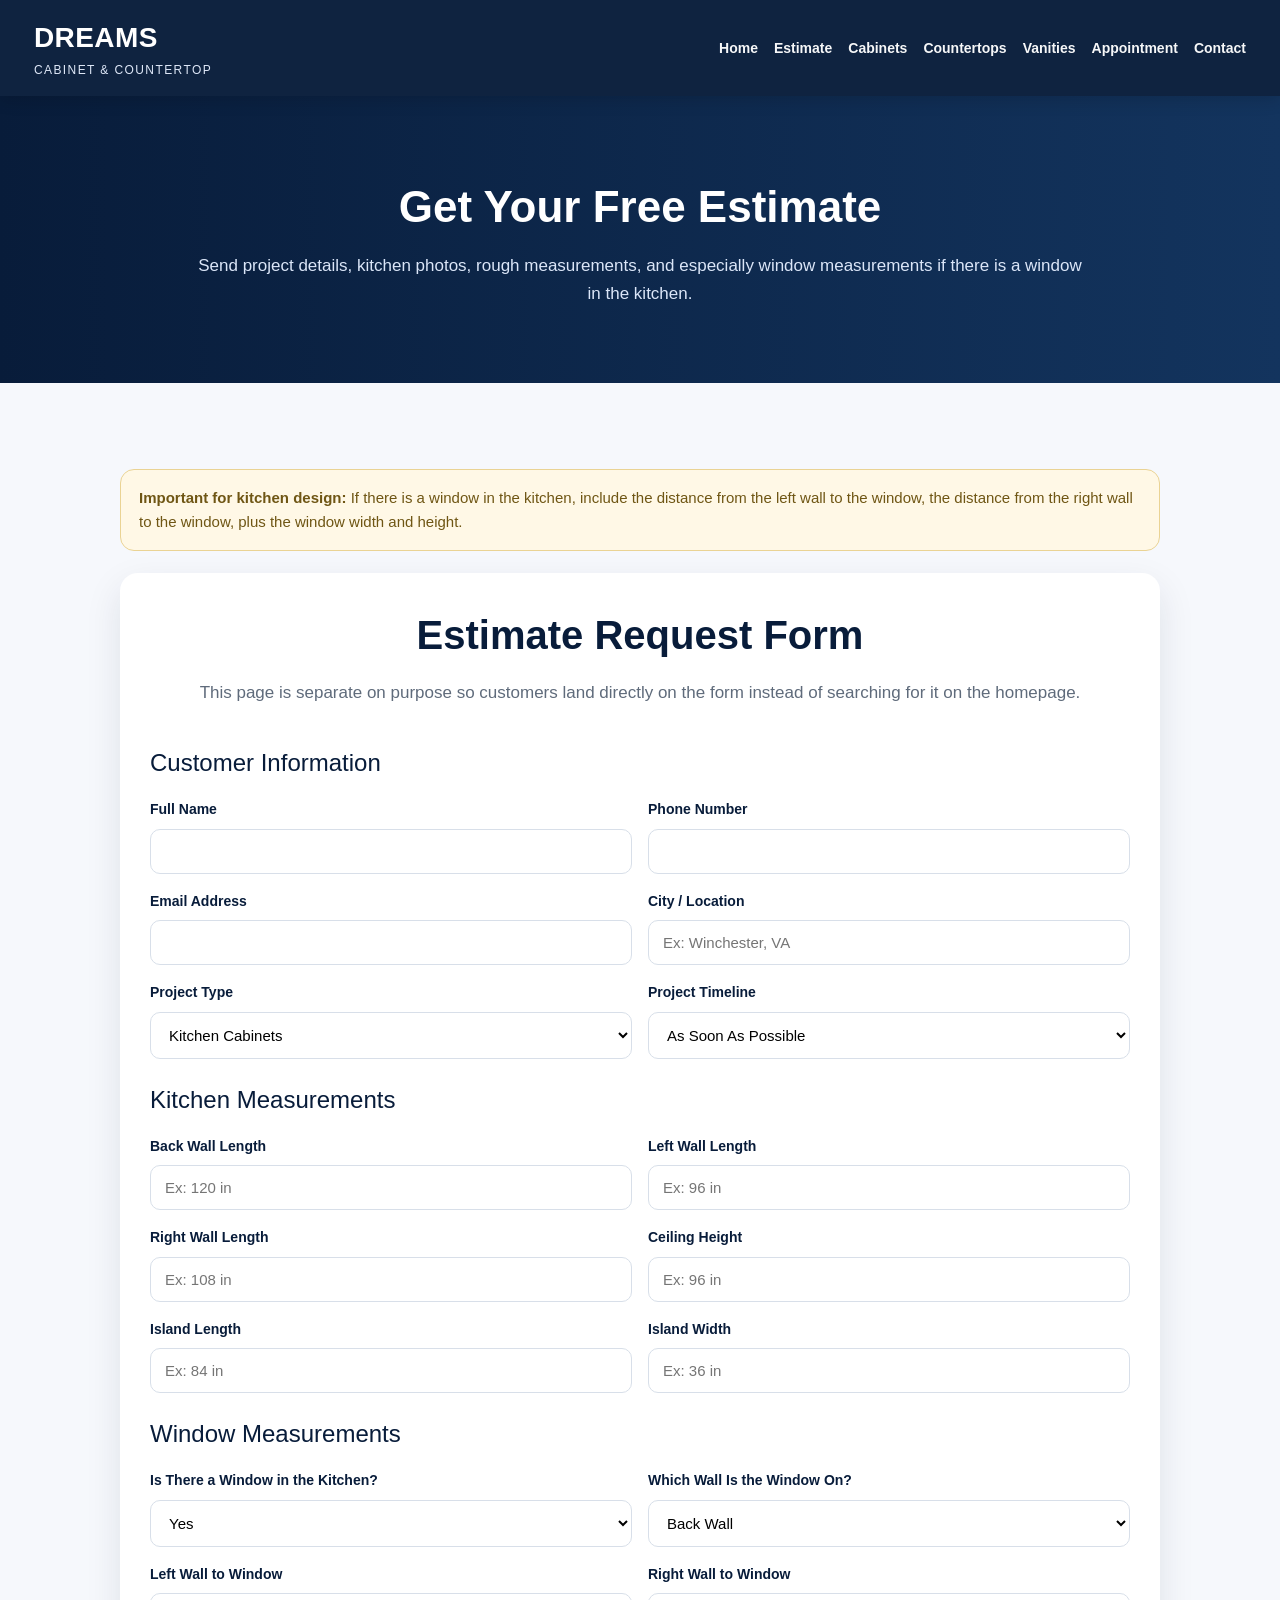
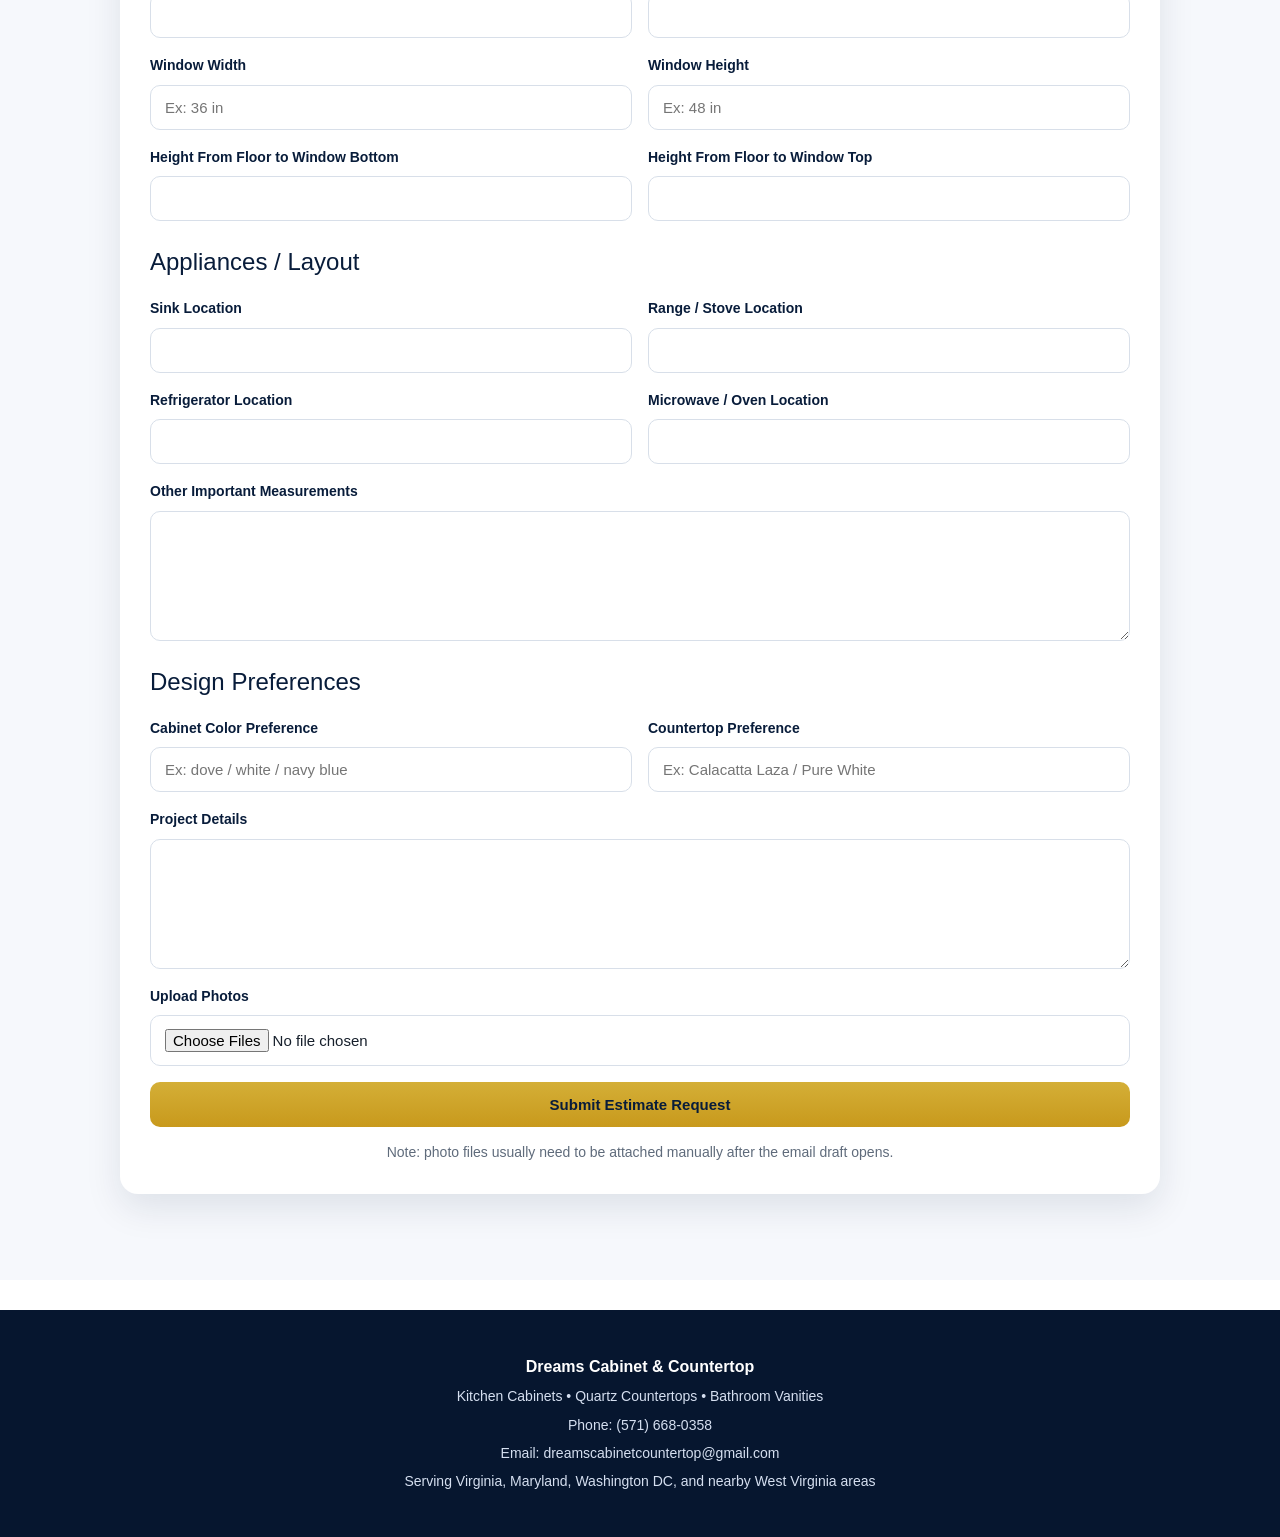
==== estimate.html @ 8e21d54b "Add files via upload" ====
<!DOCTYPE html>
<html lang="en">
<head>
  <meta charset="UTF-8" />
  <meta name="viewport" content="width=device-width, initial-scale=1.0" />
  <title>Free Estimate | Dreams Cabinet & Countertop</title>
  <link rel="stylesheet" href="styles.css" />
</head>
<body>

<header>
  <div class="topbar">
    <div class="brand-copy">
      <strong>DREAMS</strong>
      <span>CABINET &amp; COUNTERTOP</span>
    </div>
    <nav>
      <a href="index.html">Home</a>
      <a href="estimate.html">Estimate</a>
      <a href="cabinets.html">Cabinets</a>
      <a href="countertops.html">Countertops</a>
      <a href="vanities.html">Vanities</a>
      <a href="appointment.html">Appointment</a>
      <a href="contact.html">Contact</a>
    </nav>
  </div>
</header>

<section class="page-hero">
  <h1>Get Your Free Estimate</h1>
  <p>Send project details, kitchen photos, rough measurements, and especially window measurements if there is a window in the kitchen.</p>
</section>

<section class="section alt">
  <div class="container">
    <div class="important-note">
      <strong>Important for kitchen design:</strong> If there is a window in the kitchen, include the distance from the left wall to the window, the distance from the right wall to the window, plus the window width and height.
    </div>

    <div class="form-wrap">
      <div class="box">
        <h2>Estimate Request Form</h2>
        <p class="lead">This page is separate on purpose so customers land directly on the form instead of searching for it on the homepage.</p>

        <form id="estimateForm">
          <div class="form-grid">
            <div class="form-group full"><div class="form-title">Customer Information</div></div>
            <div class="form-group"><label for="fullName">Full Name</label><input id="fullName" type="text" required></div>
            <div class="form-group"><label for="phone">Phone Number</label><input id="phone" type="tel" required></div>
            <div class="form-group"><label for="email">Email Address</label><input id="email" type="email" required></div>
            <div class="form-group"><label for="city">City / Location</label><input id="city" type="text" placeholder="Ex: Winchester, VA"></div>
            <div class="form-group"><label for="projectType">Project Type</label><select id="projectType"><option>Kitchen Cabinets</option><option>Quartz Countertops</option><option>Bathroom Vanity</option><option>Full Kitchen Remodel</option><option>Investment Property</option><option>Other</option></select></div>
            <div class="form-group"><label for="timeline">Project Timeline</label><select id="timeline"><option>As Soon As Possible</option><option>Within 1 Month</option><option>1-3 Months</option><option>3+ Months</option><option>Just Comparing Options</option></select></div>

            <div class="form-group full"><div class="form-title">Kitchen Measurements</div></div>
            <div class="form-group"><label for="backWall">Back Wall Length</label><input id="backWall" type="text" placeholder="Ex: 120 in"></div>
            <div class="form-group"><label for="leftWall">Left Wall Length</label><input id="leftWall" type="text" placeholder="Ex: 96 in"></div>
            <div class="form-group"><label for="rightWall">Right Wall Length</label><input id="rightWall" type="text" placeholder="Ex: 108 in"></div>
            <div class="form-group"><label for="ceilingHeight">Ceiling Height</label><input id="ceilingHeight" type="text" placeholder="Ex: 96 in"></div>
            <div class="form-group"><label for="islandLength">Island Length</label><input id="islandLength" type="text" placeholder="Ex: 84 in"></div>
            <div class="form-group"><label for="islandWidth">Island Width</label><input id="islandWidth" type="text" placeholder="Ex: 36 in"></div>

            <div class="form-group full"><div class="form-title">Window Measurements</div></div>
            <div class="form-group"><label for="hasWindow">Is There a Window in the Kitchen?</label><select id="hasWindow"><option>Yes</option><option>No</option></select></div>
            <div class="form-group"><label for="windowWall">Which Wall Is the Window On?</label><select id="windowWall"><option>Back Wall</option><option>Left Wall</option><option>Right Wall</option><option>Not Sure</option></select></div>
            <div class="form-group"><label for="leftToWindow">Left Wall to Window</label><input id="leftToWindow" type="text"></div>
            <div class="form-group"><label for="rightToWindow">Right Wall to Window</label><input id="rightToWindow" type="text"></div>
            <div class="form-group"><label for="windowWidth">Window Width</label><input id="windowWidth" type="text" placeholder="Ex: 36 in"></div>
            <div class="form-group"><label for="windowHeight">Window Height</label><input id="windowHeight" type="text" placeholder="Ex: 48 in"></div>
            <div class="form-group"><label for="windowSillHeight">Height From Floor to Window Bottom</label><input id="windowSillHeight" type="text"></div>
            <div class="form-group"><label for="windowTopHeight">Height From Floor to Window Top</label><input id="windowTopHeight" type="text"></div>

            <div class="form-group full"><div class="form-title">Appliances / Layout</div></div>
            <div class="form-group"><label for="sinkLocation">Sink Location</label><input id="sinkLocation" type="text"></div>
            <div class="form-group"><label for="rangeLocation">Range / Stove Location</label><input id="rangeLocation" type="text"></div>
            <div class="form-group"><label for="fridgeLocation">Refrigerator Location</label><input id="fridgeLocation" type="text"></div>
            <div class="form-group"><label for="microwaveLocation">Microwave / Oven Location</label><input id="microwaveLocation" type="text"></div>
            <div class="form-group full"><label for="measurementsExtra">Other Important Measurements</label><textarea id="measurementsExtra"></textarea></div>

            <div class="form-group full"><div class="form-title">Design Preferences</div></div>
            <div class="form-group"><label for="cabinetStyle">Cabinet Color Preference</label><input id="cabinetStyle" type="text" placeholder="Ex: dove / white / navy blue"></div>
            <div class="form-group"><label for="countertopStyle">Countertop Preference</label><input id="countertopStyle" type="text" placeholder="Ex: Calacatta Laza / Pure White"></div>
            <div class="form-group full"><label for="details">Project Details</label><textarea id="details"></textarea></div>
            <div class="form-group full"><label for="photos">Upload Photos</label><input id="photos" type="file" multiple></div>
            <div class="form-group full"><button class="btn" type="submit">Submit Estimate Request</button></div>
          </div>
        </form>

        <div class="muted-note">Note: photo files usually need to be attached manually after the email draft opens.</div>
      </div>
    </div>
  </div>
</section>


<footer class="footer">
  <p><strong>Dreams Cabinet &amp; Countertop</strong></p>
  <p class="small">Kitchen Cabinets • Quartz Countertops • Bathroom Vanities</p>
  <p class="small">Phone: (571) 668-0358</p>
  <p class="small">Email: dreamscabinetcountertop@gmail.com</p>
  <p class="small">Serving Virginia, Maryland, Washington DC, and nearby West Virginia areas</p>
</footer>

<script src="script.js"></script>
</body>
</html>
---- styles.css ----
*{box-sizing:border-box;margin:0;padding:0}
:root{
  --navy:#081c3a;
  --navy2:#13345e;
  --gold:#d4af37;
  --gold2:#c8991c;
  --light:#f6f8fc;
  --text:#17202c;
  --muted:#5f6b7b;
  --white:#ffffff;
  --line:#e5eaf1;
  --shadow:0 14px 36px rgba(8,28,58,.10);
  --shadow2:0 22px 48px rgba(8,28,58,.14);
}
html{scroll-behavior:smooth}
body{font-family:Arial,Helvetica,sans-serif;color:var(--text);background:#fff;line-height:1.6}
a{text-decoration:none;color:inherit}
img{max-width:100%;display:block}
header{position:sticky;top:0;z-index:1000;background:rgba(8,28,58,.97);backdrop-filter:blur(8px);box-shadow:0 4px 16px rgba(0,0,0,.14)}
.topbar{max-width:1260px;margin:0 auto;display:flex;justify-content:space-between;align-items:center;gap:18px;flex-wrap:wrap;padding:16px 24px}
.brand-copy strong{display:block;font-size:28px;letter-spacing:.4px;color:#fff}
.brand-copy span{display:block;font-size:12px;letter-spacing:1.4px;color:#dfe8f8}
nav{display:flex;gap:16px;flex-wrap:wrap}
nav a{color:#fff;font-size:14px;font-weight:bold;opacity:.96;position:relative}
nav a:hover{opacity:.8}
nav a:after{content:"";position:absolute;left:0;bottom:-6px;width:0;height:2px;background:var(--gold);transition:.25s ease}
nav a:hover:after{width:100%}
.hero{min-height:86vh;background:linear-gradient(rgba(8,28,58,.60),rgba(8,28,58,.46)),url("https://images.unsplash.com/photo-1484154218962-a197022b5858?auto=format&fit=crop&w=1800&q=80");background-size:cover;background-position:center;display:flex;align-items:center;justify-content:center;text-align:center;padding:72px 20px}
.hero-box{max-width:980px;width:100%;padding:52px 36px;border-radius:24px;background:rgba(255,255,255,.10);backdrop-filter:blur(7px);color:#fff;box-shadow:var(--shadow2)}
.hero h1{font-size:60px;line-height:1.06;margin-bottom:16px}
.hero p{font-size:19px;max-width:820px;margin:0 auto 30px auto;color:#edf3ff}
.btn-row{display:flex;justify-content:center;gap:14px;flex-wrap:wrap}
.btn,.btn2,.btn3{display:inline-block;padding:14px 24px;border-radius:10px;font-weight:bold;font-size:15px;transition:.2s ease;border:none;cursor:pointer}
.btn{background:linear-gradient(180deg,var(--gold),var(--gold2));color:var(--navy)}
.btn2{background:#fff;color:var(--navy)}
.btn3{border:2px solid rgba(255,255,255,.85);color:#fff}
.btn:hover,.btn2:hover,.btn3:hover{transform:translateY(-2px)}
.page-hero{background:linear-gradient(90deg,var(--navy),var(--navy2));color:#fff;text-align:center;padding:76px 20px}
.page-hero h1{font-size:44px;margin-bottom:10px}
.page-hero p{max-width:900px;margin:0 auto;font-size:17px;color:#dbe6f8}
.section{padding:86px 22px}
.section.alt{background:var(--light)}
.container{max-width:1260px;margin:0 auto}
h2{text-align:center;color:var(--navy);font-size:40px;margin-bottom:12px}
.lead{text-align:center;max-width:930px;margin:0 auto 32px auto;color:var(--muted);font-size:17px}
.pills{display:flex;justify-content:center;flex-wrap:wrap;gap:12px;margin-top:20px}
.pill{padding:12px 18px;border-radius:999px;background:#fff;border:1px solid var(--line);box-shadow:0 8px 18px rgba(0,0,0,.04);color:var(--navy);font-weight:bold;font-size:14px}
.cards{display:grid;grid-template-columns:repeat(3,minmax(0,1fr));gap:26px;margin-top:32px}
.card,.product-card,.contact-box,.box,.feature-box{background:#fff;border-radius:18px;overflow:hidden;box-shadow:var(--shadow)}
.card-media{height:260px;background:#eef2f8}
.card-media img{width:100%;height:100%;object-fit:cover}
.card-body{padding:22px}
.card h3,.product-card h3,.contact-box h3{color:var(--navy);font-size:25px;margin-bottom:10px}
.card p,.product-card p,.contact-box p,.contact-box a{color:var(--muted);font-size:15px}
.feature-box{max-width:1060px;margin:0 auto;padding:34px;text-align:center}
.feature-box h3{color:var(--navy);font-size:31px;margin-bottom:10px}
.feature-box p{color:var(--muted);margin-bottom:18px}
.form-wrap{max-width:1040px;margin:0 auto}
.box{padding:30px}
.form-grid{display:grid;grid-template-columns:repeat(2,minmax(0,1fr));gap:16px}
.form-group{display:flex;flex-direction:column;gap:8px}
.form-group.full{grid-column:1/-1}
.form-title{color:var(--navy);font-size:24px;margin-top:6px}
label{font-size:14px;font-weight:bold;color:var(--navy)}
input,select,textarea{width:100%;padding:13px 14px;border-radius:10px;border:1px solid #d8dfe9;font-size:15px;font-family:inherit;background:#fff}
textarea{min-height:130px;resize:vertical}
.important-note,.note-box{max-width:1040px;margin:0 auto 22px auto;background:#fff8e6;border:1px solid #ead394;color:#6f5614;border-radius:14px;padding:16px 18px;font-size:15px}
.muted-note{text-align:center;color:var(--muted);font-size:14px;margin-top:14px}
.contact-grid{display:grid;grid-template-columns:repeat(3,minmax(0,1fr));gap:24px;margin-top:30px}
.contact-box{padding:24px}
.footer{background:#06162f;color:#fff;text-align:center;padding:38px 20px;margin-top:30px}
.footer p{margin:6px 0}
.small{font-size:14px;color:#d5dff0}
.product-grid{display:grid;grid-template-columns:repeat(3,minmax(0,1fr));gap:24px;margin-top:32px}
.sample-wrap{height:280px;background:#f7f8fb;display:flex;align-items:center;justify-content:center;padding:24px}
.product-photo{width:100%;height:100%;object-fit:cover;border-radius:12px;box-shadow:0 10px 22px rgba(0,0,0,.12)}
.info-note{max-width:980px;margin:10px auto 0 auto;text-align:center;color:var(--muted);font-size:15px}
@media(max-width:980px){.cards,.contact-grid,.form-grid,.product-grid{grid-template-columns:1fr}.hero h1{font-size:40px}.page-hero h1{font-size:36px}}
@media(max-width:720px){.topbar{justify-content:center;text-align:center}nav{justify-content:center}}
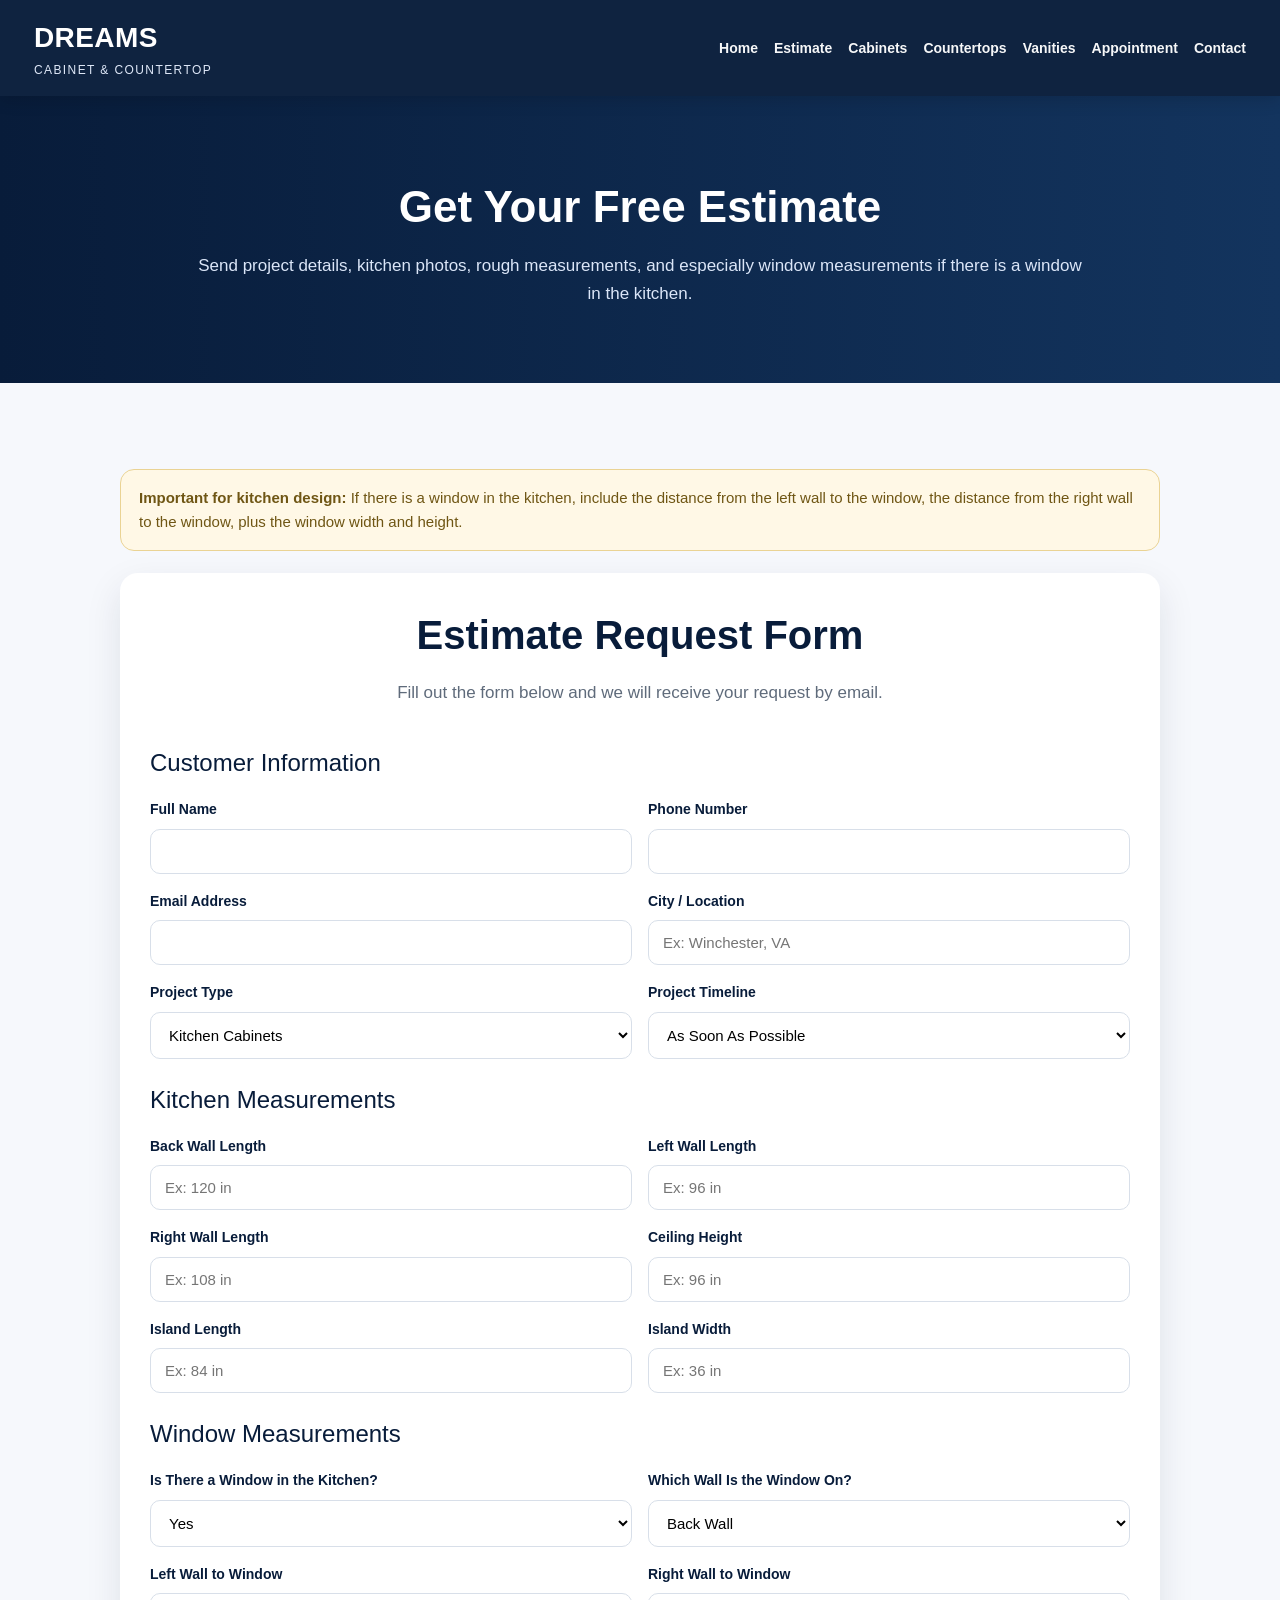
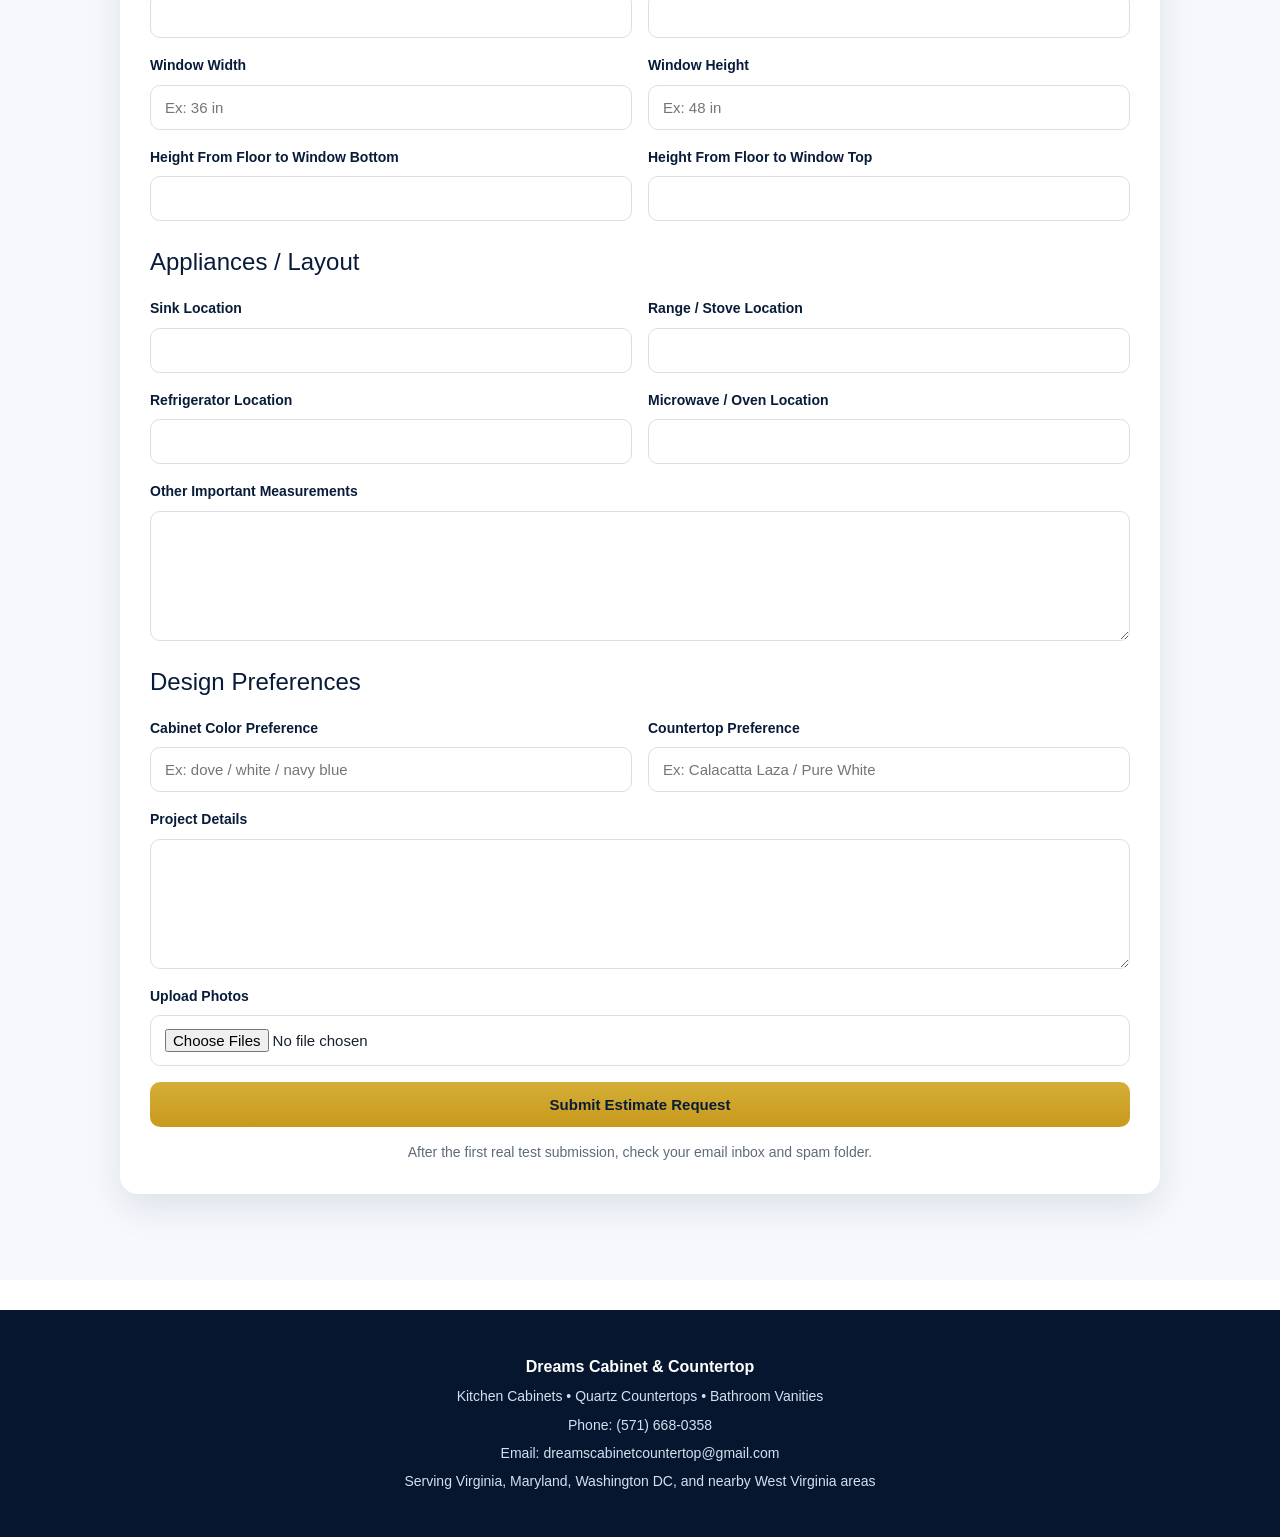
==== commit ebd42a1b: "Add files via upload" ====
--- a/estimate.html
+++ b/estimate.html
@@ -40,58 +40,201 @@
     <div class="form-wrap">
       <div class="box">
         <h2>Estimate Request Form</h2>
-        <p class="lead">This page is separate on purpose so customers land directly on the form instead of searching for it on the homepage.</p>
-
-        <form id="estimateForm">
+        <p class="lead">Fill out the form below and we will receive your request by email.</p>
+
+        <form action="https://formsubmit.co/dreamscabinetcountertop@gmail.com" method="POST" enctype="multipart/form-data">
+          <input type="hidden" name="_subject" value="New Estimate Request - Dreams Cabinet & Countertop">
+          <input type="hidden" name="_captcha" value="false">
+          <input type="hidden" name="_template" value="table">
+
           <div class="form-grid">
             <div class="form-group full"><div class="form-title">Customer Information</div></div>
-            <div class="form-group"><label for="fullName">Full Name</label><input id="fullName" type="text" required></div>
-            <div class="form-group"><label for="phone">Phone Number</label><input id="phone" type="tel" required></div>
-            <div class="form-group"><label for="email">Email Address</label><input id="email" type="email" required></div>
-            <div class="form-group"><label for="city">City / Location</label><input id="city" type="text" placeholder="Ex: Winchester, VA"></div>
-            <div class="form-group"><label for="projectType">Project Type</label><select id="projectType"><option>Kitchen Cabinets</option><option>Quartz Countertops</option><option>Bathroom Vanity</option><option>Full Kitchen Remodel</option><option>Investment Property</option><option>Other</option></select></div>
-            <div class="form-group"><label for="timeline">Project Timeline</label><select id="timeline"><option>As Soon As Possible</option><option>Within 1 Month</option><option>1-3 Months</option><option>3+ Months</option><option>Just Comparing Options</option></select></div>
+
+            <div class="form-group">
+              <label for="fullName">Full Name</label>
+              <input id="fullName" name="Full Name" type="text" required>
+            </div>
+
+            <div class="form-group">
+              <label for="phone">Phone Number</label>
+              <input id="phone" name="Phone Number" type="tel" required>
+            </div>
+
+            <div class="form-group">
+              <label for="email">Email Address</label>
+              <input id="email" name="Customer Email" type="email" required>
+            </div>
+
+            <div class="form-group">
+              <label for="city">City / Location</label>
+              <input id="city" name="City / Location" type="text" placeholder="Ex: Winchester, VA">
+            </div>
+
+            <div class="form-group">
+              <label for="projectType">Project Type</label>
+              <select id="projectType" name="Project Type">
+                <option>Kitchen Cabinets</option>
+                <option>Quartz Countertops</option>
+                <option>Bathroom Vanity</option>
+                <option>Full Kitchen Remodel</option>
+                <option>Investment Property</option>
+                <option>Other</option>
+              </select>
+            </div>
+
+            <div class="form-group">
+              <label for="timeline">Project Timeline</label>
+              <select id="timeline" name="Project Timeline">
+                <option>As Soon As Possible</option>
+                <option>Within 1 Month</option>
+                <option>1-3 Months</option>
+                <option>3+ Months</option>
+                <option>Just Comparing Options</option>
+              </select>
+            </div>
 
             <div class="form-group full"><div class="form-title">Kitchen Measurements</div></div>
-            <div class="form-group"><label for="backWall">Back Wall Length</label><input id="backWall" type="text" placeholder="Ex: 120 in"></div>
-            <div class="form-group"><label for="leftWall">Left Wall Length</label><input id="leftWall" type="text" placeholder="Ex: 96 in"></div>
-            <div class="form-group"><label for="rightWall">Right Wall Length</label><input id="rightWall" type="text" placeholder="Ex: 108 in"></div>
-            <div class="form-group"><label for="ceilingHeight">Ceiling Height</label><input id="ceilingHeight" type="text" placeholder="Ex: 96 in"></div>
-            <div class="form-group"><label for="islandLength">Island Length</label><input id="islandLength" type="text" placeholder="Ex: 84 in"></div>
-            <div class="form-group"><label for="islandWidth">Island Width</label><input id="islandWidth" type="text" placeholder="Ex: 36 in"></div>
+
+            <div class="form-group">
+              <label for="backWall">Back Wall Length</label>
+              <input id="backWall" name="Back Wall Length" type="text" placeholder="Ex: 120 in">
+            </div>
+
+            <div class="form-group">
+              <label for="leftWall">Left Wall Length</label>
+              <input id="leftWall" name="Left Wall Length" type="text" placeholder="Ex: 96 in">
+            </div>
+
+            <div class="form-group">
+              <label for="rightWall">Right Wall Length</label>
+              <input id="rightWall" name="Right Wall Length" type="text" placeholder="Ex: 108 in">
+            </div>
+
+            <div class="form-group">
+              <label for="ceilingHeight">Ceiling Height</label>
+              <input id="ceilingHeight" name="Ceiling Height" type="text" placeholder="Ex: 96 in">
+            </div>
+
+            <div class="form-group">
+              <label for="islandLength">Island Length</label>
+              <input id="islandLength" name="Island Length" type="text" placeholder="Ex: 84 in">
+            </div>
+
+            <div class="form-group">
+              <label for="islandWidth">Island Width</label>
+              <input id="islandWidth" name="Island Width" type="text" placeholder="Ex: 36 in">
+            </div>
 
             <div class="form-group full"><div class="form-title">Window Measurements</div></div>
-            <div class="form-group"><label for="hasWindow">Is There a Window in the Kitchen?</label><select id="hasWindow"><option>Yes</option><option>No</option></select></div>
-            <div class="form-group"><label for="windowWall">Which Wall Is the Window On?</label><select id="windowWall"><option>Back Wall</option><option>Left Wall</option><option>Right Wall</option><option>Not Sure</option></select></div>
-            <div class="form-group"><label for="leftToWindow">Left Wall to Window</label><input id="leftToWindow" type="text"></div>
-            <div class="form-group"><label for="rightToWindow">Right Wall to Window</label><input id="rightToWindow" type="text"></div>
-            <div class="form-group"><label for="windowWidth">Window Width</label><input id="windowWidth" type="text" placeholder="Ex: 36 in"></div>
-            <div class="form-group"><label for="windowHeight">Window Height</label><input id="windowHeight" type="text" placeholder="Ex: 48 in"></div>
-            <div class="form-group"><label for="windowSillHeight">Height From Floor to Window Bottom</label><input id="windowSillHeight" type="text"></div>
-            <div class="form-group"><label for="windowTopHeight">Height From Floor to Window Top</label><input id="windowTopHeight" type="text"></div>
+
+            <div class="form-group">
+              <label for="hasWindow">Is There a Window in the Kitchen?</label>
+              <select id="hasWindow" name="Window In Kitchen">
+                <option>Yes</option>
+                <option>No</option>
+              </select>
+            </div>
+
+            <div class="form-group">
+              <label for="windowWall">Which Wall Is the Window On?</label>
+              <select id="windowWall" name="Window Wall">
+                <option>Back Wall</option>
+                <option>Left Wall</option>
+                <option>Right Wall</option>
+                <option>Not Sure</option>
+              </select>
+            </div>
+
+            <div class="form-group">
+              <label for="leftToWindow">Left Wall to Window</label>
+              <input id="leftToWindow" name="Left Wall to Window" type="text">
+            </div>
+
+            <div class="form-group">
+              <label for="rightToWindow">Right Wall to Window</label>
+              <input id="rightToWindow" name="Right Wall to Window" type="text">
+            </div>
+
+            <div class="form-group">
+              <label for="windowWidth">Window Width</label>
+              <input id="windowWidth" name="Window Width" type="text" placeholder="Ex: 36 in">
+            </div>
+
+            <div class="form-group">
+              <label for="windowHeight">Window Height</label>
+              <input id="windowHeight" name="Window Height" type="text" placeholder="Ex: 48 in">
+            </div>
+
+            <div class="form-group">
+              <label for="windowSillHeight">Height From Floor to Window Bottom</label>
+              <input id="windowSillHeight" name="Floor to Window Bottom" type="text">
+            </div>
+
+            <div class="form-group">
+              <label for="windowTopHeight">Height From Floor to Window Top</label>
+              <input id="windowTopHeight" name="Floor to Window Top" type="text">
+            </div>
 
             <div class="form-group full"><div class="form-title">Appliances / Layout</div></div>
-            <div class="form-group"><label for="sinkLocation">Sink Location</label><input id="sinkLocation" type="text"></div>
-            <div class="form-group"><label for="rangeLocation">Range / Stove Location</label><input id="rangeLocation" type="text"></div>
-            <div class="form-group"><label for="fridgeLocation">Refrigerator Location</label><input id="fridgeLocation" type="text"></div>
-            <div class="form-group"><label for="microwaveLocation">Microwave / Oven Location</label><input id="microwaveLocation" type="text"></div>
-            <div class="form-group full"><label for="measurementsExtra">Other Important Measurements</label><textarea id="measurementsExtra"></textarea></div>
+
+            <div class="form-group">
+              <label for="sinkLocation">Sink Location</label>
+              <input id="sinkLocation" name="Sink Location" type="text">
+            </div>
+
+            <div class="form-group">
+              <label for="rangeLocation">Range / Stove Location</label>
+              <input id="rangeLocation" name="Range / Stove Location" type="text">
+            </div>
+
+            <div class="form-group">
+              <label for="fridgeLocation">Refrigerator Location</label>
+              <input id="fridgeLocation" name="Refrigerator Location" type="text">
+            </div>
+
+            <div class="form-group">
+              <label for="microwaveLocation">Microwave / Oven Location</label>
+              <input id="microwaveLocation" name="Microwave / Oven Location" type="text">
+            </div>
+
+            <div class="form-group full">
+              <label for="measurementsExtra">Other Important Measurements</label>
+              <textarea id="measurementsExtra" name="Other Important Measurements"></textarea>
+            </div>
 
             <div class="form-group full"><div class="form-title">Design Preferences</div></div>
-            <div class="form-group"><label for="cabinetStyle">Cabinet Color Preference</label><input id="cabinetStyle" type="text" placeholder="Ex: dove / white / navy blue"></div>
-            <div class="form-group"><label for="countertopStyle">Countertop Preference</label><input id="countertopStyle" type="text" placeholder="Ex: Calacatta Laza / Pure White"></div>
-            <div class="form-group full"><label for="details">Project Details</label><textarea id="details"></textarea></div>
-            <div class="form-group full"><label for="photos">Upload Photos</label><input id="photos" type="file" multiple></div>
-            <div class="form-group full"><button class="btn" type="submit">Submit Estimate Request</button></div>
+
+            <div class="form-group">
+              <label for="cabinetStyle">Cabinet Color Preference</label>
+              <input id="cabinetStyle" name="Cabinet Color Preference" type="text" placeholder="Ex: dove / white / navy blue">
+            </div>
+
+            <div class="form-group">
+              <label for="countertopStyle">Countertop Preference</label>
+              <input id="countertopStyle" name="Countertop Preference" type="text" placeholder="Ex: Calacatta Laza / Pure White">
+            </div>
+
+            <div class="form-group full">
+              <label for="details">Project Details</label>
+              <textarea id="details" name="Project Details"></textarea>
+            </div>
+
+            <div class="form-group full">
+              <label for="photos">Upload Photos</label>
+              <input id="photos" name="Project Photos" type="file" multiple>
+            </div>
+
+            <div class="form-group full">
+              <button class="btn" type="submit">Submit Estimate Request</button>
+            </div>
           </div>
         </form>
 
-        <div class="muted-note">Note: photo files usually need to be attached manually after the email draft opens.</div>
+        <div class="muted-note">After the first real test submission, check your email inbox and spam folder.</div>
       </div>
     </div>
   </div>
 </section>
-
 
 <footer class="footer">
   <p><strong>Dreams Cabinet &amp; Countertop</strong></p>
@@ -101,6 +244,5 @@
   <p class="small">Serving Virginia, Maryland, Washington DC, and nearby West Virginia areas</p>
 </footer>
 
-<script src="script.js"></script>
 </body>
 </html>
